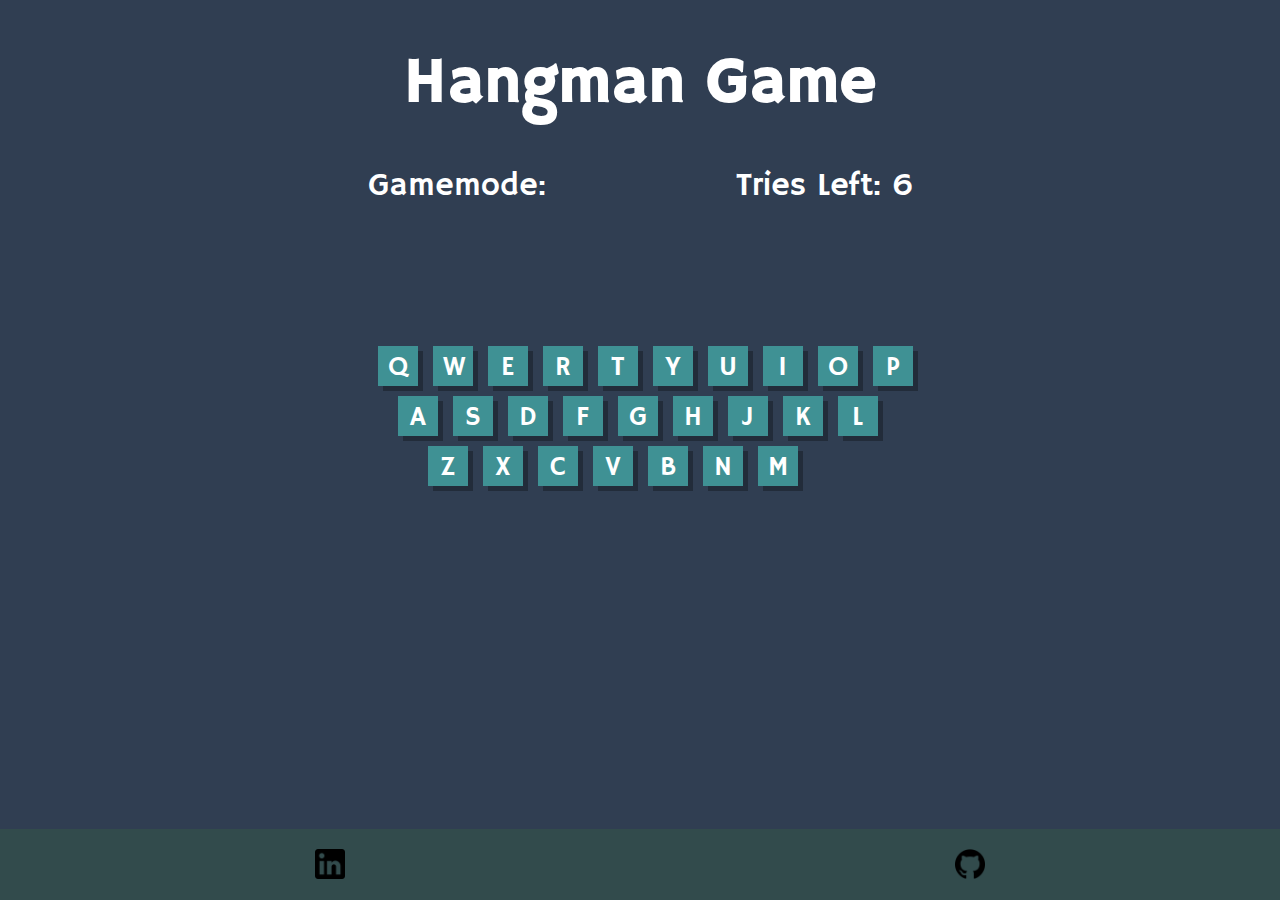
==== game.html @ b87b44c2 "Basic concept of game is done" ====
<!DOCTYPE html>
<html lang="en">
<head>
  <meta charset="UTF-8">
  <title>Hangman</title>
  <link rel="stylesheet" href="css/game.css">
  <link rel="stylesheet" href="css/main.css">

  <!-- HAMMERSMITH FONT -->
  <link rel="preconnect" href="https://fonts.googleapis.com">
  <link rel="preconnect" href="https://fonts.gstatic.com" crossorigin>
  <link href="https://fonts.googleapis.com/css2?family=Hammersmith+One&family=Montserrat:ital,wght@0,100..900;1,100..900&family=Poppins:ital,wght@0,100;0,200;0,300;0,400;0,500;0,600;0,700;0,800;0,900;1,100;1,200;1,300;1,400;1,500;1,600;1,700;1,800;1,900&display=swap" rel="stylesheet">

</head>
<body>
<header>
  <h1><a href="index.html">Hangman Game</a></h1>
</header>

<main class="wrapper">
  <div class="titles">
    <span class="gameMode">Gamemode: <span id="gameMode"></span></span>
    <span class="tries">Tries Left: <span id="triesCount"></span></span>
  </div>

  <div class="word-container">
    <span class="word" id="word"></span>
  </div>

  <div class="wrong-letters-container">
  </div>

  <div class="letter-container">
      <button class="letter" id="q">Q</button>
      <button class="letter" id="w">W</button>
      <button class="letter" id="e">E</button>
      <button class="letter" id="r">R</button>
      <button class="letter" id="t">T</button>
      <button class="letter" id="y">Y</button>
      <button class="letter" id="u">U</button>
      <button class="letter" id="i">I</button>
      <button class="letter" id="o">O</button>
      <button class="letter" id="p">P</button>
    <div class="second-row">
      <button class="letter" id="a">A</button>
      <button class="letter" id="s">S</button>
      <button class="letter" id="d">D</button>
      <button class="letter" id="f">F</button>
      <button class="letter" id="g">G</button>
      <button class="letter" id="h">H</button>
      <button class="letter" id="j">J</button>
      <button class="letter" id="k">K</button>
      <button class="letter" id="l">L</button>
    </div>
    <div class="third-row">
      <button class="letter" id="z">Z</button>
      <button class="letter" id="x">X</button>
      <button class="letter" id="c">C</button>
      <button class="letter" id="v">V</button>
      <button class="letter" id="b">B</button>
      <button class="letter" id="n">N</button>
      <button class="letter" id="m">M</button>
    </div>
  </div>

  <div id="overlay"></div>

  <div id="popupWin">
    <h2>YOU WON!</h2>
    <a href="index.html"><button class="end-game">Go back</button></a>
  </div>

  <div id="popupLose">
    <h2>YOU LOST!</h2>
    <h3>The word was: <span id="end-word"></span></h3>
    <span class="lose-word"></span>
    <a href="index.html"><button class="end-game">Go back</button></a>
  </div>

</main>
<footer>

  <div class="contact-links">
    <a href="https://www.linkedin.com/in/daniil-petrov-4a66952a9/" target="_blank"><img src="images/linkedin.png" alt="linkedin" class="contact-logo"></a>
    <a href="https://github.com/d0hnik?tab=repositories" target="_blank"><img src="images/github.png" alt="github" class="contact-logo"></a>
  </div>

</footer>

<script src="js/game.js"></script>
</body>
</html>
---- css/game.css ----
.wrong {
    cursor: not-allowed;
    pointer-events: none;
    background-color: tomato !important;
    border: 4px solid tomato !important;
}

.right {
    cursor: not-allowed;
    pointer-events: none;
    background-color: green !important;
    border: 4px solid green !important;
}

a {
    text-decoration: none;
    color: white;
}

.end-game {
    background: #3f9194;
    font-family: "Hammersmith One", serif;
    color: #fff;
    border: 3px solid #222c3a;
    box-shadow: 1px 1px #222c3a;
    font-size: 1.2rem;
    width: 150px;
    height: 40px;
    cursor: pointer;
}





.wrong-letters-container {
    display: flex;
    justify-content: center;
    padding-bottom: 20px;

}


.wrong-letters {
    margin-left: 20px;
}


.titles {
    font-size: 2rem;
    display: flex;
    justify-content: space-between;
}

.tries {
    align-content: end;
}

.word-container {
    display: flex;
    justify-content: center;
    align-content: center;
    padding-top: 80px;
}

.word {
    letter-spacing: 15px;
    font-size: 2rem;
}


del {
    text-decoration-color: red
}

.letter {
    font-family: "Hammersmith One", serif;
    background: #3f9194;
    color: white;
    width: 40px;
    height: 40px;
    font-size: 1.7rem;
    border: 4px solid #3f9194;
    box-shadow: 5px 5px #222c3a;
    margin-left: 10px;
    margin-bottom: 10px;
    cursor: pointer;
}

.letter:hover {
    background: #2e89a5;
    border: 4px solid #2e89a5;
}

.letter-br {
    padding-left: 30px;
}

.second-row {
    margin-left: 20px;
}

.third-row {
    margin-left: 50px;
}

#overlay {
    position: fixed;
    top: 0;
    left: 0;
    width: 100%;
    height: 100%;
    background: rgba(0, 0, 0, 0.5);
    display: none;
    z-index: 100;
}


#popupWin {
    position: fixed;
    top: 50%;
    left: 50%;
    transform: translate(-50%, -50%);
    background: #303e52;
    padding: 20px;
    border-radius: 8px;
    box-shadow: 0 4px 8px rgba(0, 0, 0, 0.2);
    display: none;
    z-index: 101;
    text-align: center;
}

#popupLose {
    position: fixed;
    top: 50%;
    left: 50%;
    transform: translate(-50%, -50%);
    background: #303e52;
    padding: 20px;
    border-radius: 8px;
    box-shadow: 0 4px 8px rgba(0, 0, 0, 0.2);
    display: none;
    z-index: 101;
    text-align: center;
}
---- css/main.css ----
body {
    background: #303e52;
    font-family: "Hammersmith One", serif;
    color: white;
}

.wrapper {
    max-width: 600px;
    display: block;
    margin: 0 auto;
}

header {
    text-align: center;
}

header h1 {
    font-size: 4em;
}

.wrong-letters-container {
    display: flex;
    justify-content: center;
    align-items: center;
    padding-top: 40px;
    font-size: 1.8rem;
    text-decoration: tomato;

}

#overlay {
    position: fixed;
    top: 0;
    left: 0;
    width: 100%;
    height: 100%;
    background: rgba(0, 0, 0, 0.5);
    display: none;
    z-index: 100;
}


#popup {
    position: fixed;
    top: 50%;
    left: 50%;
    transform: translate(-50%, -50%);
    background: #303e52;
    padding: 20px;
    border-radius: 8px;
    box-shadow: 0 4px 8px rgba(0, 0, 0, 0.2);
    display: none;
    z-index: 101;
    text-align: center;
}

#popup2 {
    position: fixed;
    top: 50%;
    left: 50%;
    transform: translate(-50%, -50%);
    background: #303e52;
    padding: 20px;
    border-radius: 8px;
    box-shadow: 0 4px 8px rgba(0, 0, 0, 0.2);
    display: none;
    z-index: 101;
    text-align: center;
}

html, body {
    height: 100%;
    margin: 0;
}

body {
    display: flex;
    flex-direction: column;
}

main {
    flex: 1;
}

footer {
    background-color: #324b4c;
}

.contact {
    font-size: 2rem;
    margin-top: 50px;
}

.contact-container {
    margin-top: 20px;
}

.contact-logo {
    width: 30px;
    height: 30px;
    padding-top: 20px;
    padding-left: 20px;
    padding-bottom: 15px;
}

.contact-links {
    display: flex;
    justify-content: space-around;
}

.easy {
    color: greenyellow;
}

.medium {
    color: yellow;
}

.hard {
    color: red;
}

.custom {
    color: #520000;
}
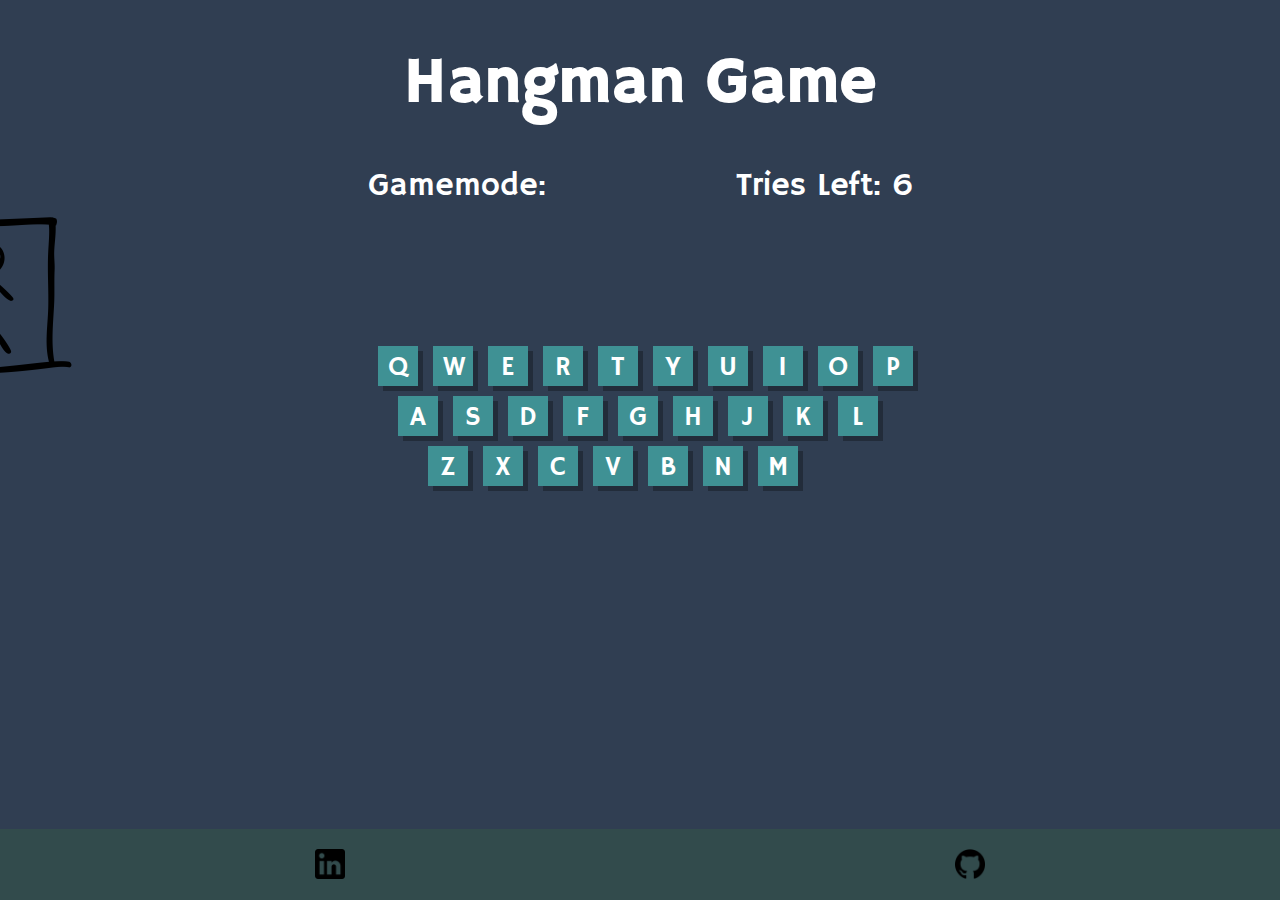
==== commit 0e65f58b: "Some small tweaks" ====
--- a/game.html
+++ b/game.html
@@ -64,6 +64,7 @@
   </div>
 
   <div id="overlay"></div>
+  <img class="hangman" src="images/hangman.png" alt="hangman">
 
   <div id="popupWin">
     <h2>YOU WON!</h2>
--- a/css/main.css
+++ b/css/main.css
@@ -123,3 +123,9 @@
 .custom {
     color: #520000;
 }
+
+.hangman {
+    position: relative;
+    bottom: 300px;
+    right: 450px;
+}